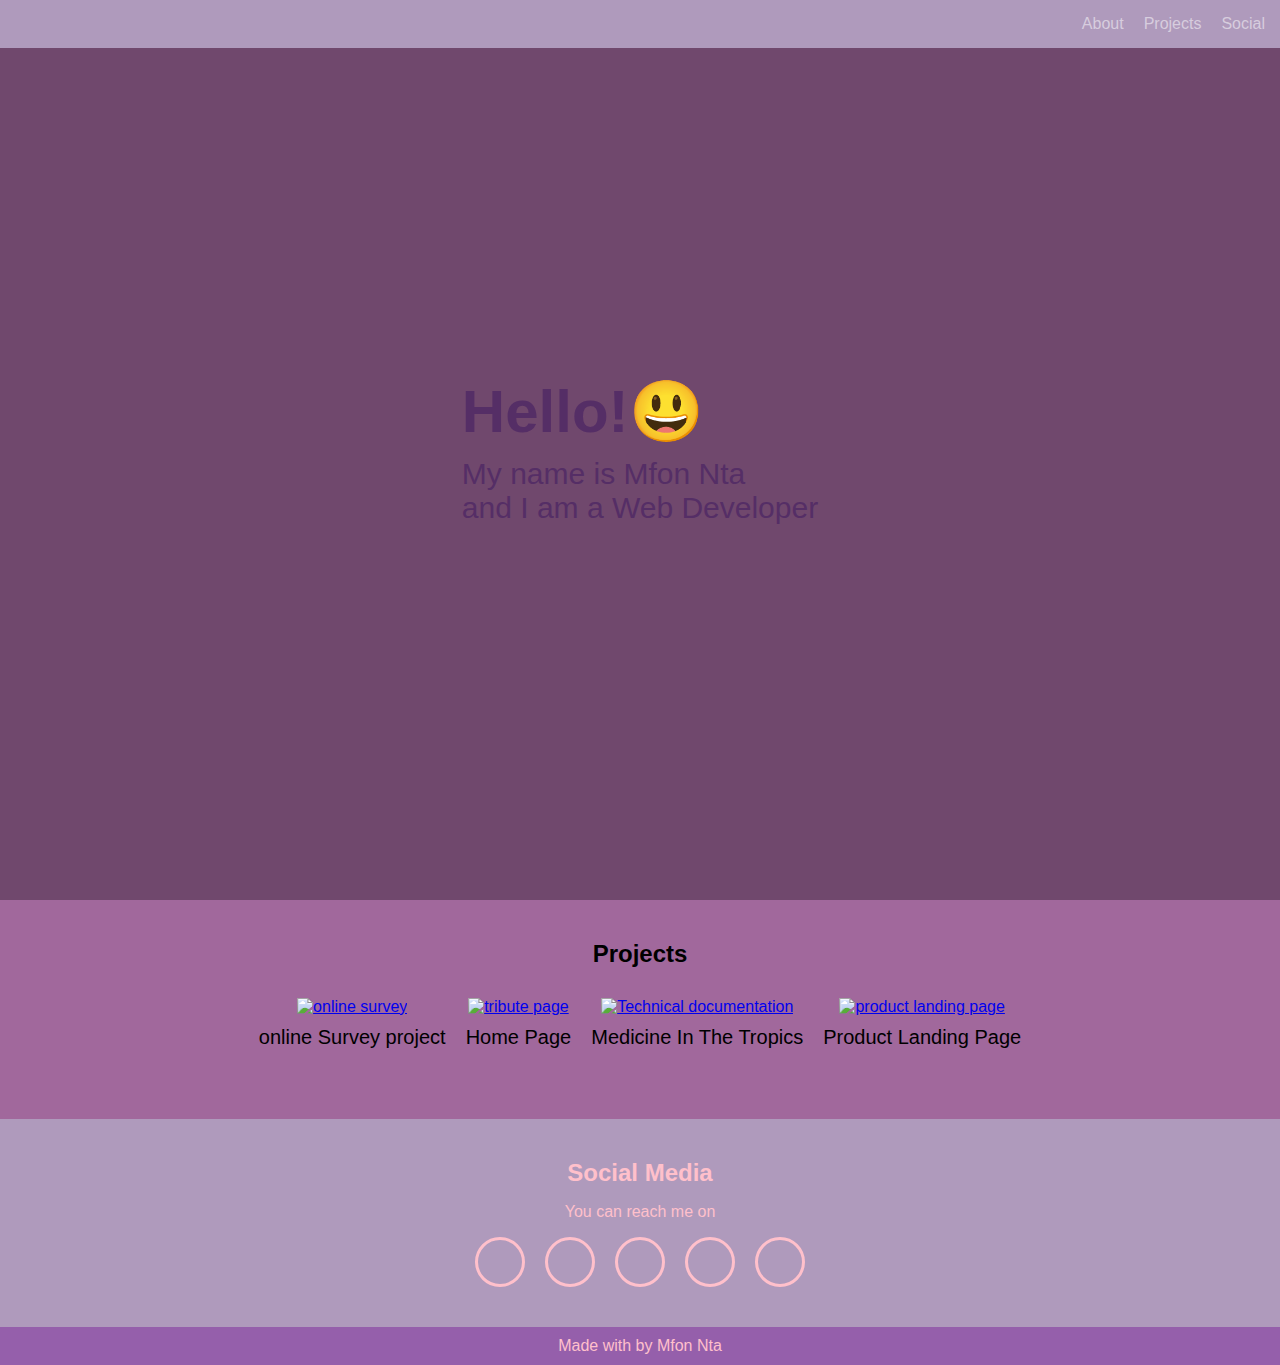
==== portfolio.html @ 696f4616 "Add files via upload" ====
<!DOCTYPE html>
<html>
<head>
	<title>Mfon's Portfolio</title>
	<link rel="stylesheet" href="portfolio.css" type="text/css" media="all"/>
</head>
<body>
<nav id="navbar">
  <a href="#about">About</a>
  <a href="#projects">Projects</a>
  <a href="#Social_Media">Social</a>
</nav>

<header id="about">
  <div id="welcome-section">
  <h1> Hello!😃</h1>
    <p> My name is Mfon Nta </p>
  <p> and I am a Web Developer </p>
  </div>
</header>

<section id="projects">
  <h2>Projects</h2>
  <div class="projects-container">
  <div class="project">
   <a href="https://codepen.io/mfonnie/pen/MWaNJZP"> <img src="https://images.unsplash.com/photo-1518384401463-d3876163c195?ixlib=rb-1.2.1&ixid=eyJhcHBfaWQiOjEyMDd9&auto=format&fit=crop&w=500&q=60" alt="online survey"></a>
    <p>online Survey project</p>
  </div>
    <div class="project">
   <a href="https://codepen.io/mfonnie/pen/dyGqzqQ"> <img src="https://images.unsplash.com/photo-1549814892-f6a520afc97d?ixlib=rb-1.2.1&ixid=eyJhcHBfaWQiOjEyMDd9&auto=format&fit=crop&w=500&q=60" alt="tribute page"></a>
    <p>Home Page</p>
  </div>
  <div class="project">
   <a href="https://codepen.io/mfonnie/details/mdVGMaZ"> <img src="https://images.unsplash.com/photo-1577561776790-1a20c419b1a2?ixlib=rb-1.2.1&ixid=eyJhcHBfaWQiOjEyMDd9&auto=format&fit=crop&w=500&q=60" alt="Technical documentation"></a>
    <p>Medicine In The Tropics</p>
  </div>
  <div class="project">
   <a href="https://codepen.io/mfonnie/pen/BajBJGx"> <img src="https://images.unsplash.com/photo-1523131334934-166f1a2ba72f?ixlib=rb-1.2.1&ixid=eyJhcHBfaWQiOjEyMDd9&auto=format&fit=crop&w=500&q=60" alt="product landing page"></a>
    <p>Product Landing Page</p>
  </div>
  </div>
</section>

<section id="Social_Media" class="bg-pinkish">
  <h2>Social Media</h2>
  <p> You can reach me on</p>
  <ul class="social-ul">
    <li><a href="#" target="_blank"><i class="fab fa-twitter"></i></a><li>
    <li><a href="#" target="_blank"><i class="fab fa-linkedin"></i></a><li>
    <li><a href="#" target="_blank"><i class="fab fa-instagram"></i></a><li>
    <li><a href="#" target="_blank"><i class="fab fa-youtube"></i></a><li>
    <li><a href="#" target="_blank"><i class="fab fa-facebook"></i></a><li>
  </ul>
</section>

<footer>
  Made with <i class="fas fa-heart"></i> by Mfon Nta  </footer>

</body>
</html>
---- portfolio.css ----
@import url('https://fonts.googleapis.com/css2?family=Noto+Sans+TC:wght@500&display=swap');
* {
  box-sizing: border-box;
}
body {
  font-family: 'Lato', sans-serif;
  background-color: #A1689C;
  margin: 0;
}
nav {
  background-color:#AF9ABC;
  color: #D7CDDE;
  display: flex;
  justify-content: flex-end;
  padding: 15px;
  position: fixed;
  top: 0;
  left: 0;
  right: 0;
  z-index: 100;
}
nav a {
  color: #D7CDDE;
  margin-left: 20px;
  position: relative;
  text-decoration: none;
}
nav a::after {
  content: '';
  border-bottom: 3px solid pink;
  position: absolute;
  top: 0;
  left: 0;
  transform: translateY(10px);
  transition: transform 0.3s ease;
  opacity: 0;
  height: 100%;
  width: 100%;
}
nav a:hover::after {
  opacity: 1;  transform: translateY(0px);
}
header {
  background-image: url('https://images.unsplash.com/photo-1485841890310-6a055c88698a?ixlib=rb-1.2.1&ixid=eyJhcHBfaWQiOjEyMDd9&auto=format&fit=crop&w=500&q=60');
 background-size: cover;
  background-position: center center;
  height: 100vh;
  position: relative;
  color: #552E66;
  display: flex;
  align-items: center;
  justify-content: center;
  flex-direction: column;
  
}
header h1 {
  font-size: 60px;
  margin-bottom: 10px;
  margin-top: 0;
}
header p {
  font-size: 30px;
  margin: 0;
}
section {
  text-align: center;
  padding: 40px;
}
section h2 {
  margin: 0;
}
.projects-container {
  display: flex;
  flex-wrap: wrap;
  align-items: center;
  justify-content: center;
  max-width: 810px;
  margin: 20px auto 0;
}
.project {
  margin: 10px;
  max-width: 250px;
}
.project img {
  max-width: 100%;
}
.project p {
  font-size: 20px;
  margin-top: 10px;
}

.bg-pinkish {
  background-color: #AF9ABC;
  color: pink;
}
.social-ul {
  display: flex;
  list-style-type: none;
  justify-content: center;
  padding: 0;
  margin: 0;
}
.social-ul a {
  border-radius: 50%;
  border: 3px solid pink;
  color: pink;
  font-size: 30px;
  margin: 0 10px;
  width: 50px;
  height: 50px;
  display: inline-flex;
  align-items: center;
  justify-content: center;
  text-decoration: none;
}
header::after {
  content: '';
  background-color: #000;
  position: absolute;
  top: 0;
  left: 0;
  right: 0;
  bottom: 0;
  opacity: 0.3;
}
header * {
  position: relative;
  z-index: 1;
}
footer {
  background-color: #955FAB;
  color: pink;
  padding: 10px;
  text-align: center;
}
footer .fa-heart {
  color: red;
}
@media (max-width: 440px) {
  section {
    padding: 20px;
  }
}
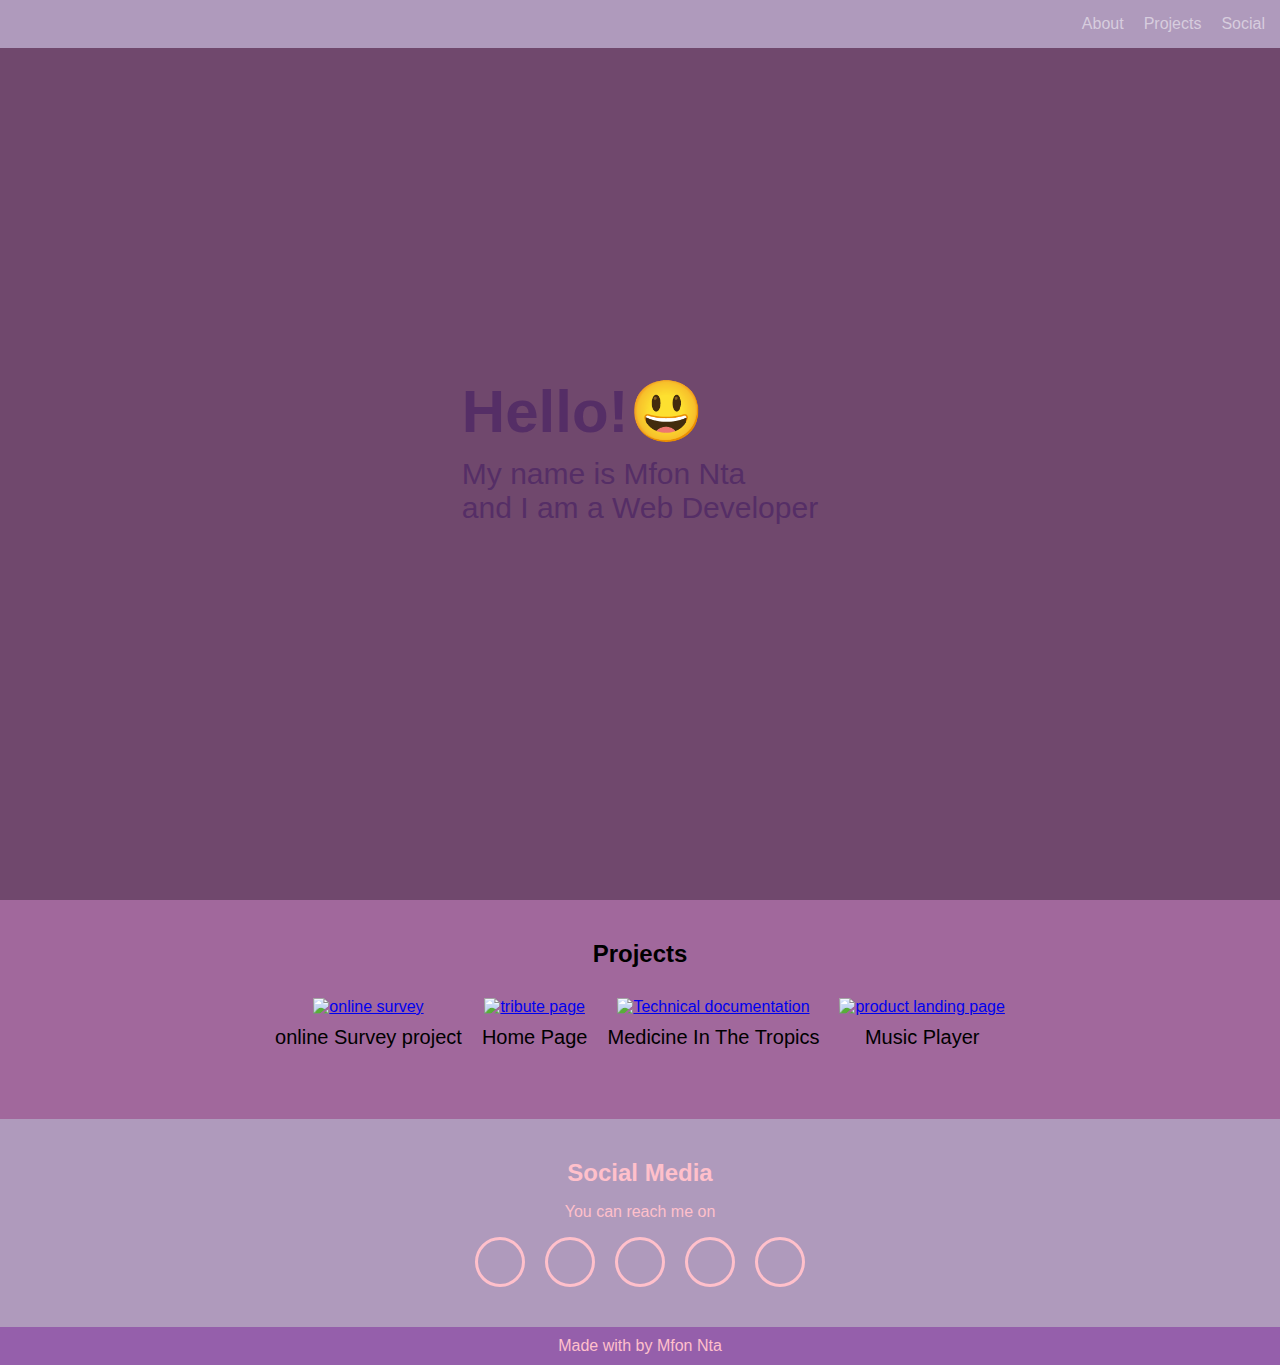
==== commit 8e6a1a96: "Update portfolio.html" ====
--- a/portfolio.html
+++ b/portfolio.html
@@ -35,8 +35,8 @@
     <p>Medicine In The Tropics</p>
   </div>
   <div class="project">
-   <a href="https://codepen.io/mfonnie/pen/BajBJGx"> <img src="https://images.unsplash.com/photo-1523131334934-166f1a2ba72f?ixlib=rb-1.2.1&ixid=eyJhcHBfaWQiOjEyMDd9&auto=format&fit=crop&w=500&q=60" alt="product landing page"></a>
-    <p>Product Landing Page</p>
+   <a href="https://codepen.io/mfonnie/pen/mdVGqZj"> <img src="https://images.unsplash.com/photo-1523131334934-166f1a2ba72f?ixlib=rb-1.2.1&ixid=eyJhcHBfaWQiOjEyMDd9&auto=format&fit=crop&w=500&q=60" alt="product landing page"></a>
+    <p>Music Player</p>
   </div>
   </div>
 </section>
@@ -57,4 +57,4 @@
   Made with <i class="fas fa-heart"></i> by Mfon Nta  </footer>
 
 </body>
-</html>+</html>
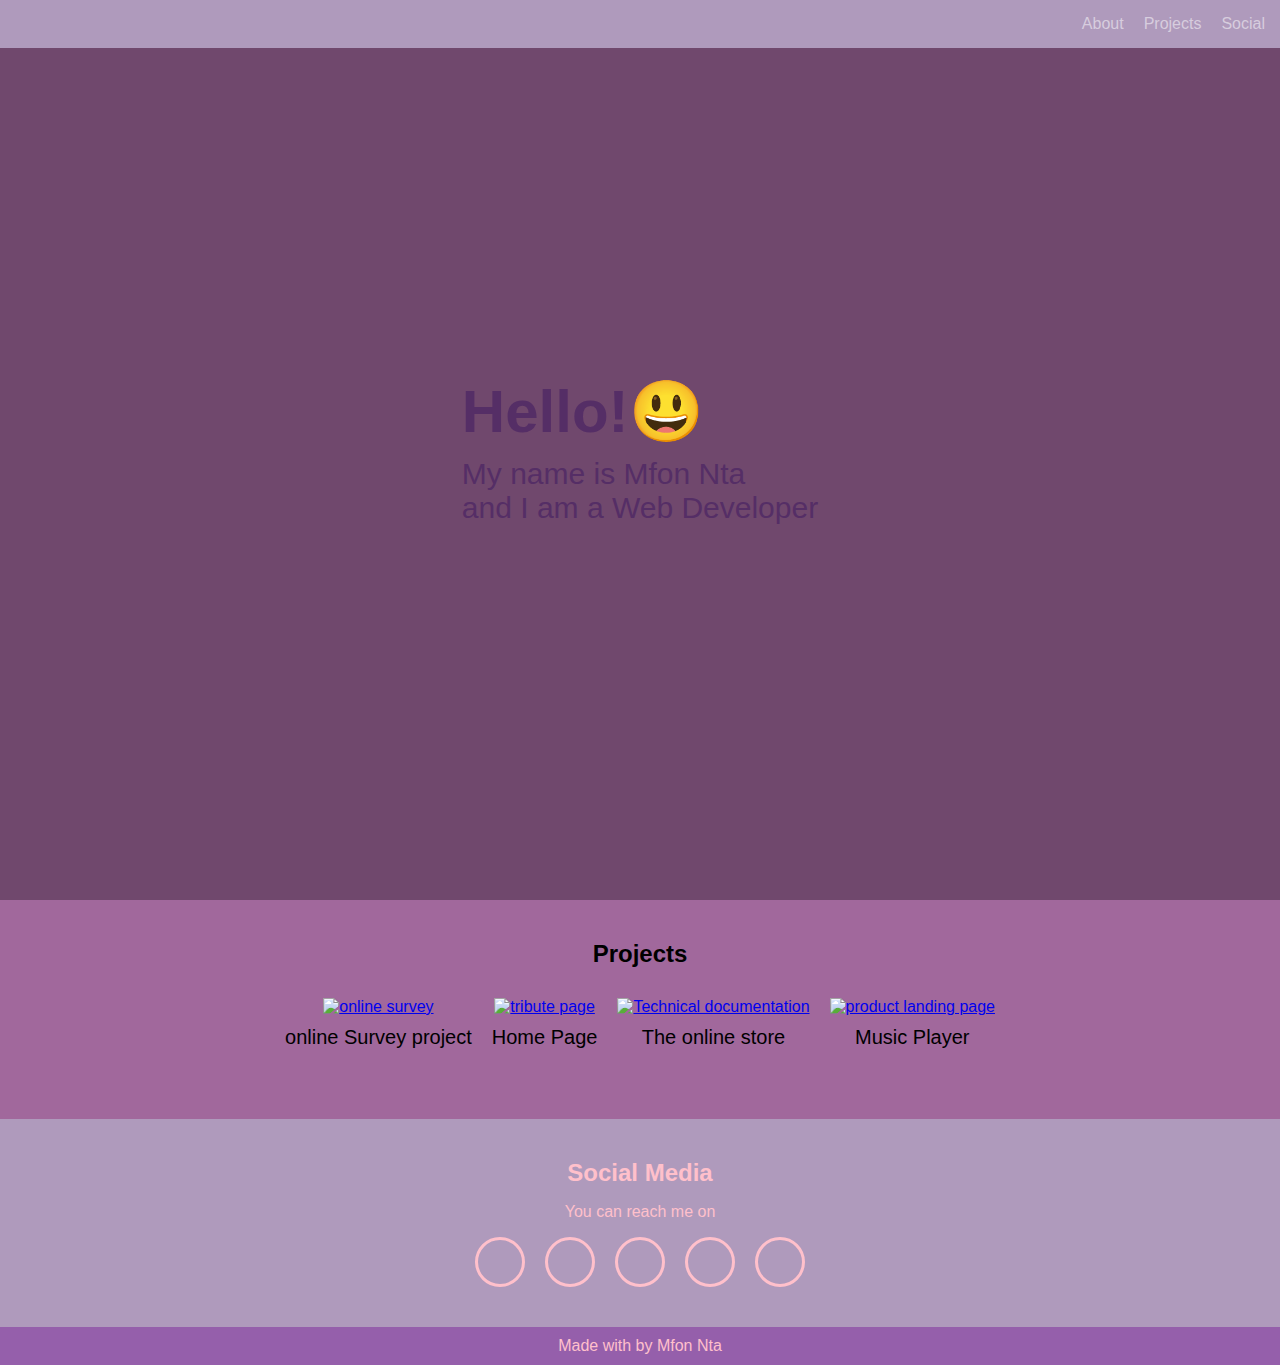
==== commit 2d9b511f: "Update portfolio.html" ====
--- a/portfolio.html
+++ b/portfolio.html
@@ -31,11 +31,11 @@
     <p>Home Page</p>
   </div>
   <div class="project">
-   <a href="https://codepen.io/mfonnie/details/mdVGMaZ"> <img src="https://images.unsplash.com/photo-1577561776790-1a20c419b1a2?ixlib=rb-1.2.1&ixid=eyJhcHBfaWQiOjEyMDd9&auto=format&fit=crop&w=500&q=60" alt="Technical documentation"></a>
-    <p>Medicine In The Tropics</p>
+   <a href="https://mfonn.github.io/the-online-store/"> <img src="https://images.unsplash.com/photo-1577561776790-1a20c419b1a2?ixlib=rb-1.2.1&ixid=eyJhcHBfaWQiOjEyMDd9&auto=format&fit=crop&w=500&q=60" alt="Technical documentation"></a>
+    <p>The online store</p>
   </div>
   <div class="project">
-   <a href="https://codepen.io/mfonnie/pen/mdVGqZj"> <img src="https://images.unsplash.com/photo-1523131334934-166f1a2ba72f?ixlib=rb-1.2.1&ixid=eyJhcHBfaWQiOjEyMDd9&auto=format&fit=crop&w=500&q=60" alt="product landing page"></a>
+   <a href="https://mfonn.github.io/musicplayer2/"> <img src="https://images.unsplash.com/photo-1523131334934-166f1a2ba72f?ixlib=rb-1.2.1&ixid=eyJhcHBfaWQiOjEyMDd9&auto=format&fit=crop&w=500&q=60" alt="product landing page"></a>
     <p>Music Player</p>
   </div>
   </div>
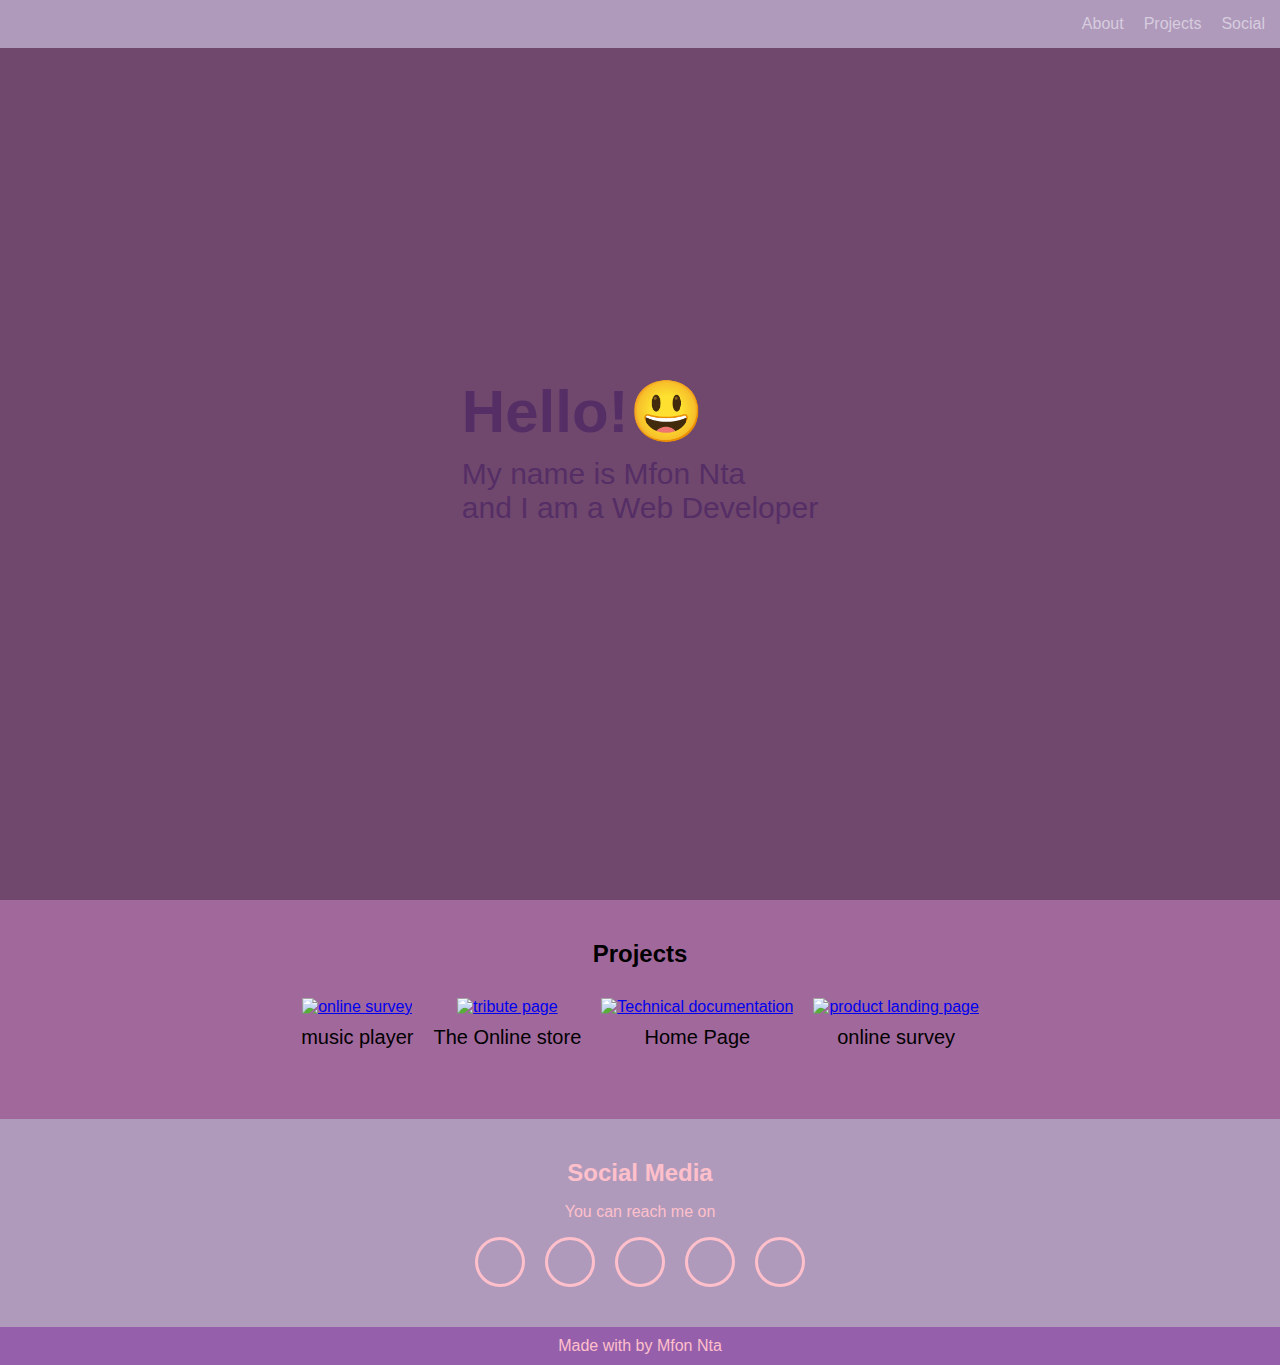
==== commit b2ec8428: "Update portfolio.html" ====
--- a/portfolio.html
+++ b/portfolio.html
@@ -23,20 +23,20 @@
   <h2>Projects</h2>
   <div class="projects-container">
   <div class="project">
-   <a href="https://codepen.io/mfonnie/pen/MWaNJZP"> <img src="https://images.unsplash.com/photo-1518384401463-d3876163c195?ixlib=rb-1.2.1&ixid=eyJhcHBfaWQiOjEyMDd9&auto=format&fit=crop&w=500&q=60" alt="online survey"></a>
-    <p>online Survey project</p>
+   <a href="https://mfonn.github.io/musicplayer2/"> <img src="https://images.unsplash.com/photo-1518384401463-d3876163c195?ixlib=rb-1.2.1&ixid=eyJhcHBfaWQiOjEyMDd9&auto=format&fit=crop&w=500&q=60" alt="online survey"></a>
+    <p>music player</p>
   </div>
     <div class="project">
-   <a href="https://codepen.io/mfonnie/pen/dyGqzqQ"> <img src="https://images.unsplash.com/photo-1549814892-f6a520afc97d?ixlib=rb-1.2.1&ixid=eyJhcHBfaWQiOjEyMDd9&auto=format&fit=crop&w=500&q=60" alt="tribute page"></a>
+   <a href="https://mfonn.github.io/the-online-store/"> <img src="https://images.unsplash.com/photo-1549814892-f6a520afc97d?ixlib=rb-1.2.1&ixid=eyJhcHBfaWQiOjEyMDd9&auto=format&fit=crop&w=500&q=60" alt="tribute page"></a>
+    <p>The Online store</p>
+  </div>
+  <div class="project">
+   <a href="https://codepen.io/mfonnie/pen/dyGqzqQ"> <img src="https://images.unsplash.com/photo-1577561776790-1a20c419b1a2?ixlib=rb-1.2.1&ixid=eyJhcHBfaWQiOjEyMDd9&auto=format&fit=crop&w=500&q=60" alt="Technical documentation"></a>
     <p>Home Page</p>
   </div>
   <div class="project">
-   <a href="https://mfonn.github.io/the-online-store/"> <img src="https://images.unsplash.com/photo-1577561776790-1a20c419b1a2?ixlib=rb-1.2.1&ixid=eyJhcHBfaWQiOjEyMDd9&auto=format&fit=crop&w=500&q=60" alt="Technical documentation"></a>
-    <p>The online store</p>
-  </div>
-  <div class="project">
-   <a href="https://mfonn.github.io/musicplayer2/"> <img src="https://images.unsplash.com/photo-1523131334934-166f1a2ba72f?ixlib=rb-1.2.1&ixid=eyJhcHBfaWQiOjEyMDd9&auto=format&fit=crop&w=500&q=60" alt="product landing page"></a>
-    <p>Music Player</p>
+   <a href="/https://codepen.io/mfonnie/pen/MWaNJZP"> <img src="https://images.unsplash.com/photo-1523131334934-166f1a2ba72f?ixlib=rb-1.2.1&ixid=eyJhcHBfaWQiOjEyMDd9&auto=format&fit=crop&w=500&q=60" alt="product landing page"></a>
+    <p>online survey</p>
   </div>
   </div>
 </section>
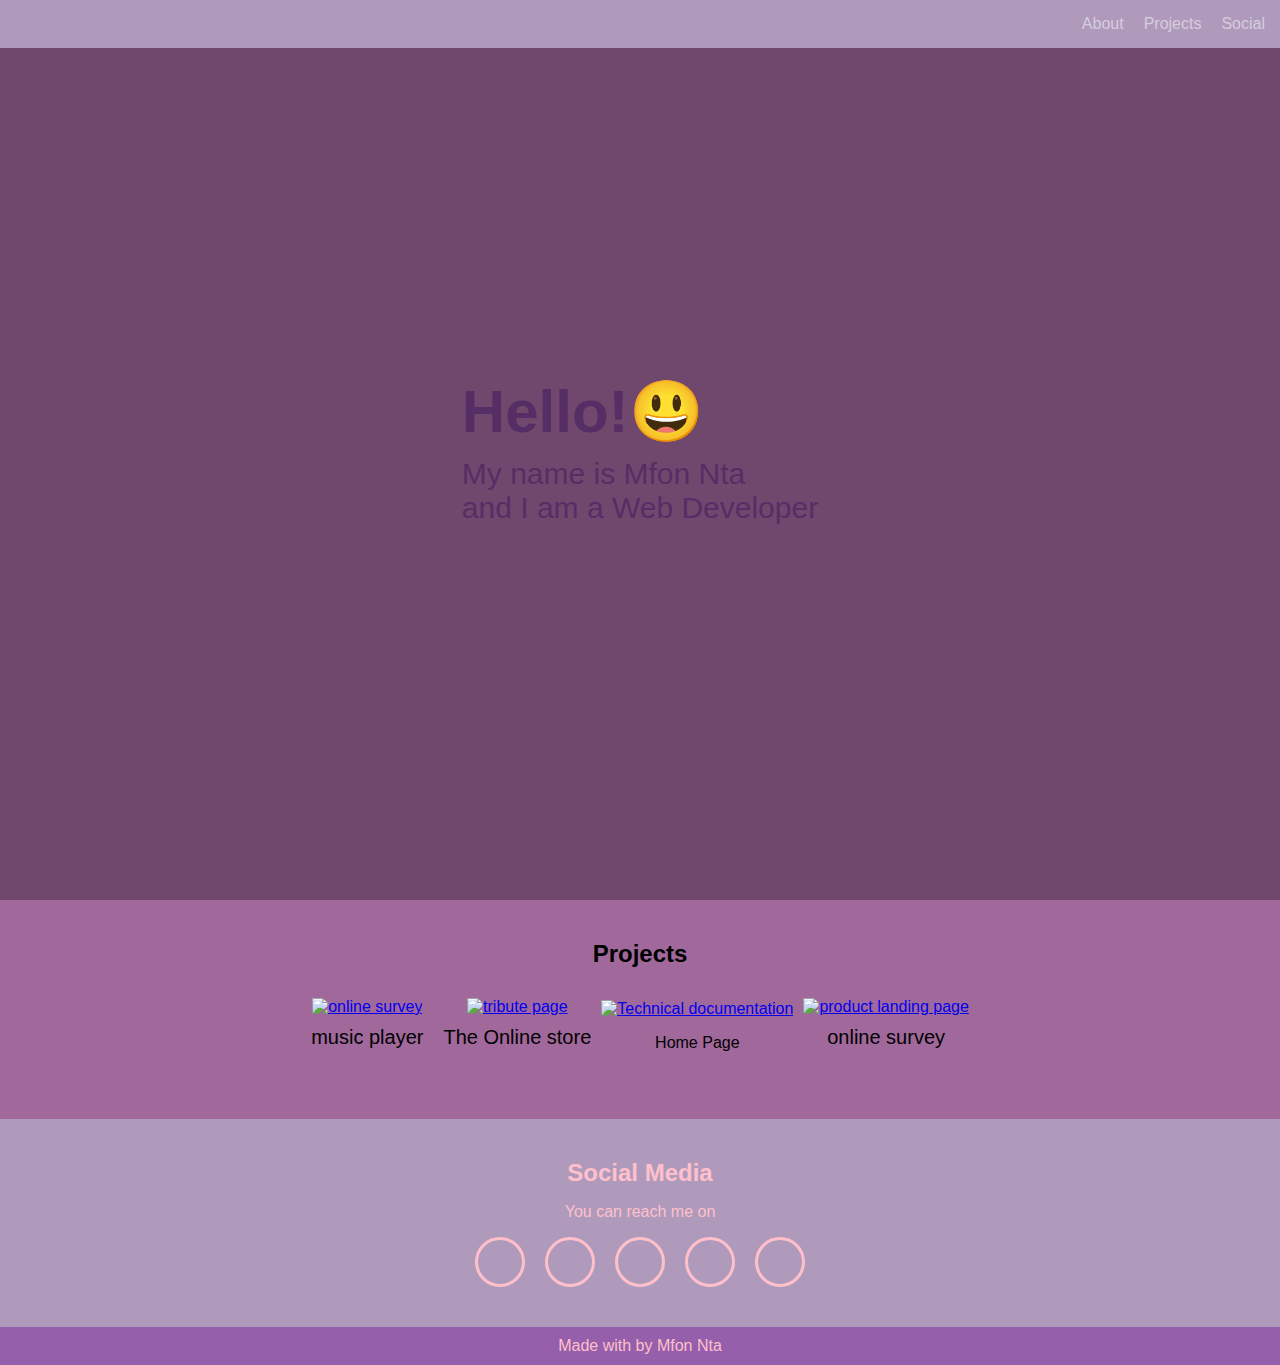
==== commit ed52fbce: "Update portfolio.html" ====
--- a/portfolio.html
+++ b/portfolio.html
@@ -30,8 +30,8 @@
    <a href="https://mfonn.github.io/the-online-store/"> <img src="https://images.unsplash.com/photo-1549814892-f6a520afc97d?ixlib=rb-1.2.1&ixid=eyJhcHBfaWQiOjEyMDd9&auto=format&fit=crop&w=500&q=60" alt="tribute page"></a>
     <p>The Online store</p>
   </div>
-  <div class="project">
-   <a href="https://codepen.io/mfonnie/pen/dyGqzqQ"> <img src="https://images.unsplash.com/photo-1577561776790-1a20c419b1a2?ixlib=rb-1.2.1&ixid=eyJhcHBfaWQiOjEyMDd9&auto=format&fit=crop&w=500&q=60" alt="Technical documentation"></a>
+  <div class="Vendor Database">
+   <a href="https://mfonn.github.io/class-database/"> <img src="https://images.unsplash.com/photo-1577561776790-1a20c419b1a2?ixlib=rb-1.2.1&ixid=eyJhcHBfaWQiOjEyMDd9&auto=format&fit=crop&w=500&q=60" alt="Technical documentation"></a>
     <p>Home Page</p>
   </div>
   <div class="project">
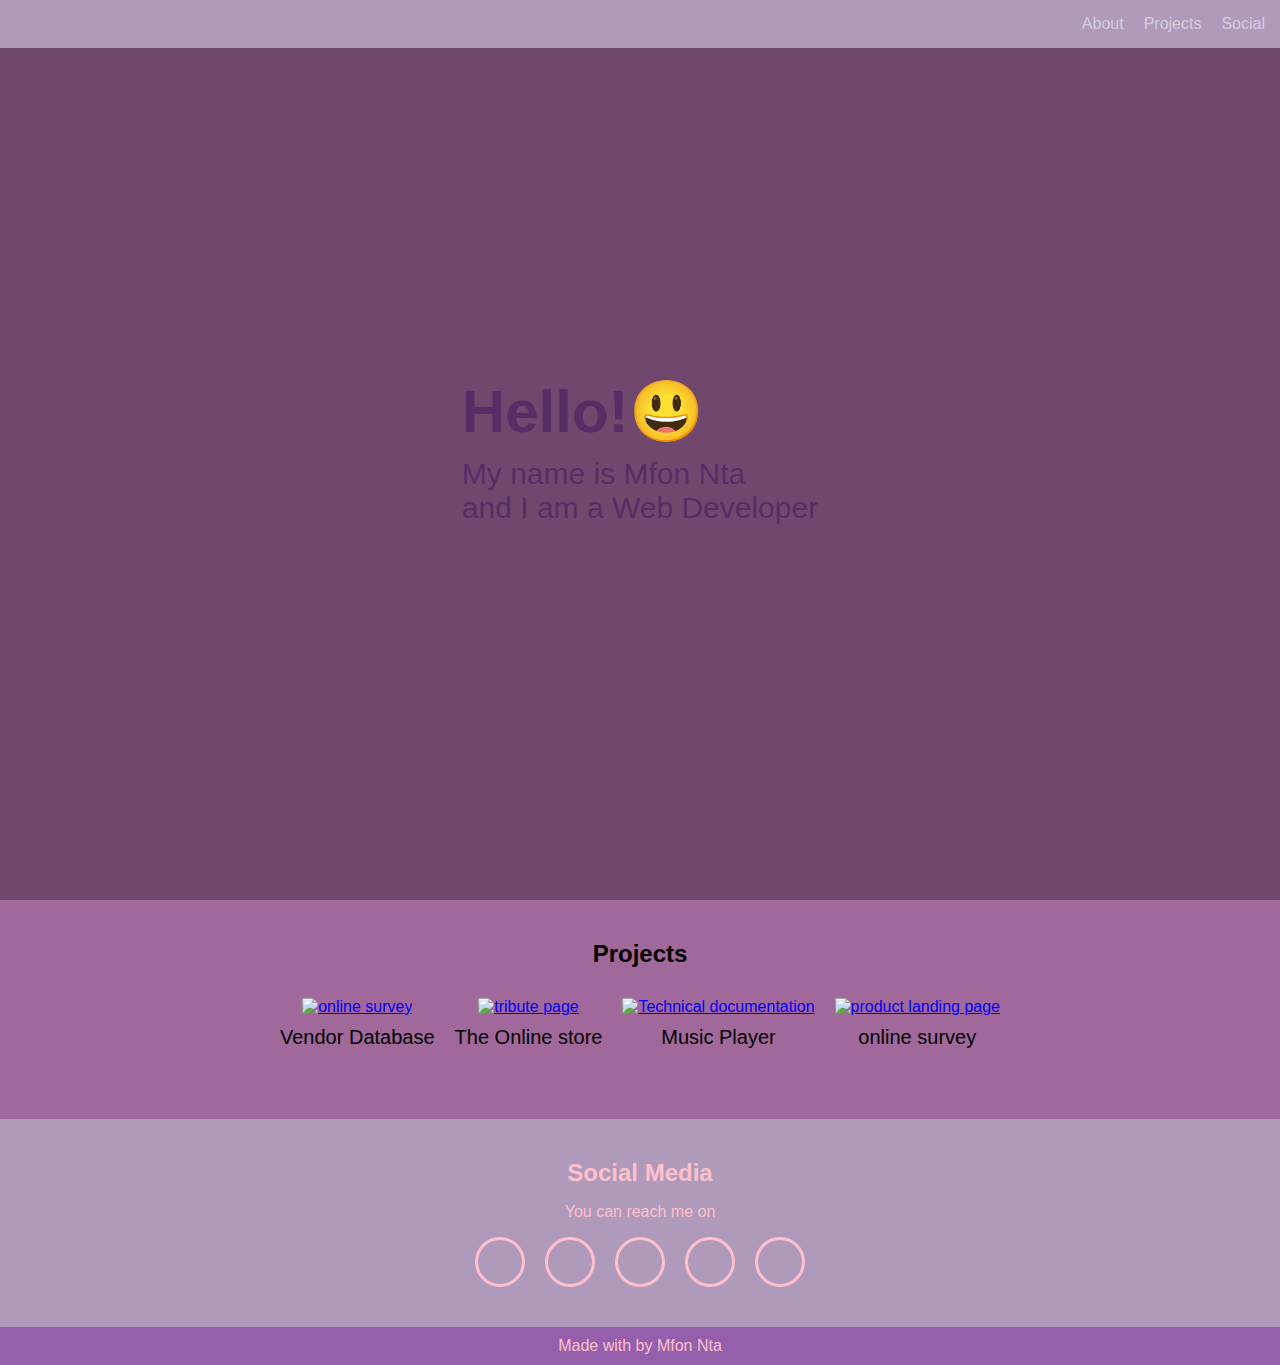
==== commit 6004e5eb: "Update portfolio.html" ====
--- a/portfolio.html
+++ b/portfolio.html
@@ -23,19 +23,19 @@
   <h2>Projects</h2>
   <div class="projects-container">
   <div class="project">
-   <a href="https://mfonn.github.io/musicplayer2/"> <img src="https://images.unsplash.com/photo-1518384401463-d3876163c195?ixlib=rb-1.2.1&ixid=eyJhcHBfaWQiOjEyMDd9&auto=format&fit=crop&w=500&q=60" alt="online survey"></a>
-    <p>music player</p>
+   <a href="https://mfonn.github.io/class-database/"> <img src="https://images.unsplash.com/photo-1518384401463-d3876163c195?ixlib=rb-1.2.1&ixid=eyJhcHBfaWQiOjEyMDd9&auto=format&fit=crop&w=500&q=60" alt="online survey"></a>
+    <p>Vendor Database</p>
   </div>
     <div class="project">
    <a href="https://mfonn.github.io/the-online-store/"> <img src="https://images.unsplash.com/photo-1549814892-f6a520afc97d?ixlib=rb-1.2.1&ixid=eyJhcHBfaWQiOjEyMDd9&auto=format&fit=crop&w=500&q=60" alt="tribute page"></a>
     <p>The Online store</p>
   </div>
-  <div class="Vendor Database">
-   <a href="https://mfonn.github.io/class-database/"> <img src="https://images.unsplash.com/photo-1577561776790-1a20c419b1a2?ixlib=rb-1.2.1&ixid=eyJhcHBfaWQiOjEyMDd9&auto=format&fit=crop&w=500&q=60" alt="Technical documentation"></a>
-    <p>Home Page</p>
+  <div class="project">
+   <a href="https://mfonn.github.io/musicplayer2/"> <img src="https://images.unsplash.com/photo-1577561776790-1a20c419b1a2?ixlib=rb-1.2.1&ixid=eyJhcHBfaWQiOjEyMDd9&auto=format&fit=crop&w=500&q=60" alt="Technical documentation"></a>
+    <p>Music Player</p>
   </div>
   <div class="project">
-   <a href="/https://codepen.io/mfonnie/pen/MWaNJZP"> <img src="https://images.unsplash.com/photo-1523131334934-166f1a2ba72f?ixlib=rb-1.2.1&ixid=eyJhcHBfaWQiOjEyMDd9&auto=format&fit=crop&w=500&q=60" alt="product landing page"></a>
+   <a href="https://mfonn.github.io/online-survey-form/"> <img src="https://images.unsplash.com/photo-1523131334934-166f1a2ba72f?ixlib=rb-1.2.1&ixid=eyJhcHBfaWQiOjEyMDd9&auto=format&fit=crop&w=500&q=60" alt="product landing page"></a>
     <p>online survey</p>
   </div>
   </div>
